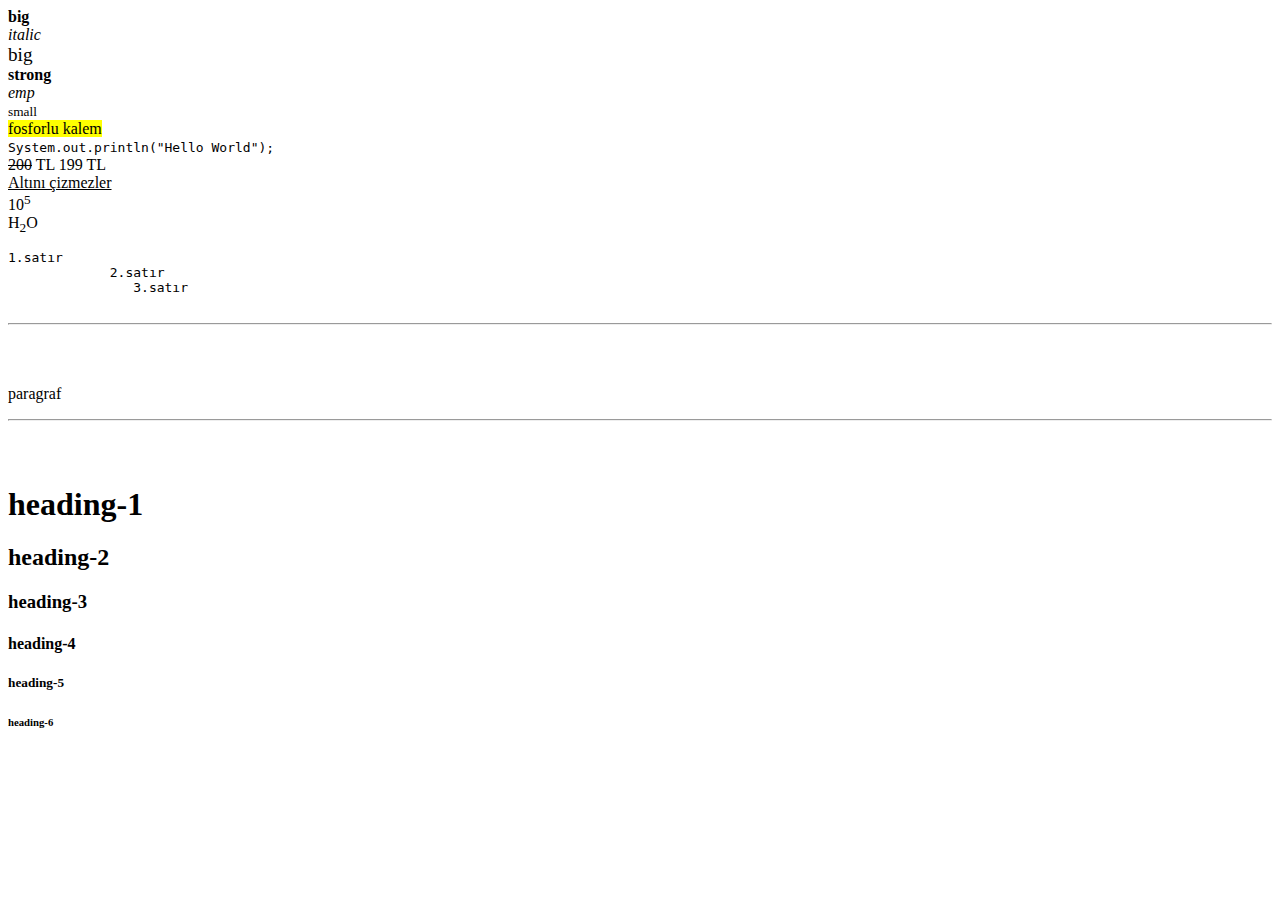
==== Blog/_1_Html5/index.html @ f0387356 "Formatter" ====
<!-- Html5 standartlarında yazılacak. -->
<!-- Html5: case sensitive değildir. -->
<!DOCTYPE html>
<html lang="tr">
<head>
    <title>Sayfa Adı</title>
    <!-- türkçe karakter sorunu olmasın diye  -->
    <meta charset="UTF-8">
    <meta http-equiv="X-UA-Compatible" content="IE=edge">

    <!-- for Media Query , Responsive design  -->
    <meta name="viewport" content="width=device-width, initial-scale=1.0">
</head>
<body>
    <!-- Code start-->
    <!-- heading -->
    <!-- Araştırma ödevleri: Semantic - nonsemantic nedir aralarında farklar nelerdir-->

    <!-- Formatter -->
    <b>big</b><br/>
    <i>italic</i><br/>
    <big>big</big><br/>
    <strong>strong</strong><br/>
    <em>emp</em><br/>
    <small>small</small><br/>
    <mark>fosforlu kalem</mark><br/>
    <code>System.out.println("Hello World");</code><br/>
    <del>200</del> TL 199 TL <br/>
    <ins>Altını çizmezler</ins><br/>
    10<sup>5</sup>  <br/>
    H<sub>2</sub>O<br/>
    <pre>1.satır
             2.satır
                3.satır
    </pre>

    <hr/>
    <br/>
    <br/>
    <p>paragraf</p>
   
    <hr/>
    <br/>
    <br/>
    <h1>heading-1</h1>
    <h2>heading-2</h2>
    <h3>heading-3</h3>
    <h4>heading-4</h4>
    <h5>heading-5</h5>
    <h6>heading-6</h6>
    
    <!-- Code end-->
</body>
</html>
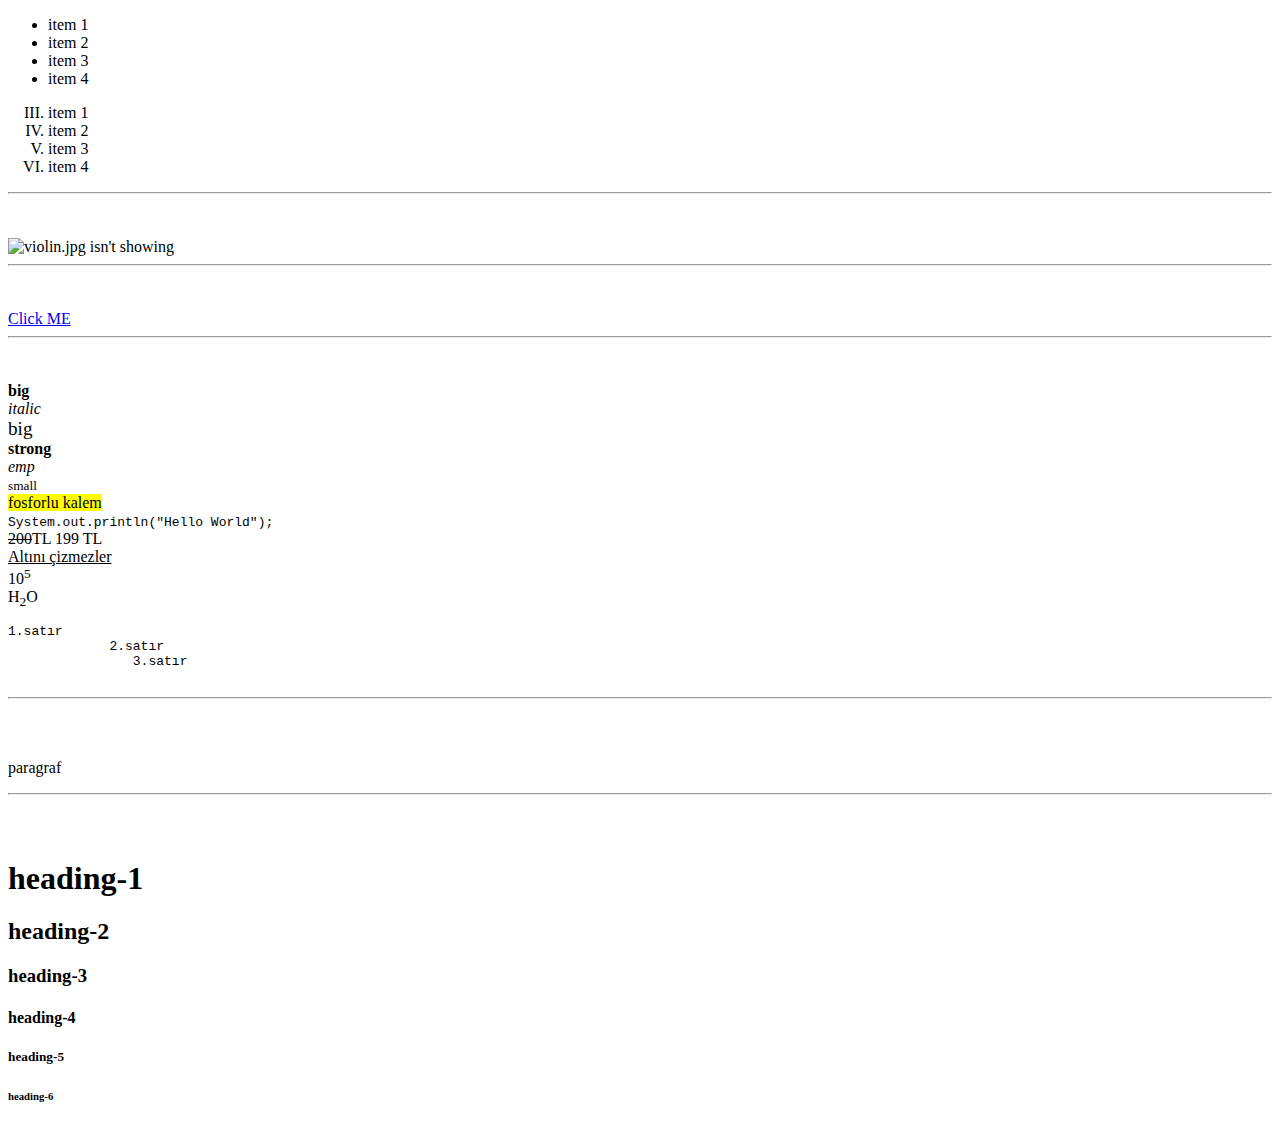
==== commit 22069a4f: "image, anchor, list" ====
--- a/Blog/_1_Html5/index.html
+++ b/Blog/_1_Html5/index.html
@@ -2,6 +2,7 @@
 <!-- Html5: case sensitive değildir. -->
 <!DOCTYPE html>
 <html lang="tr">
+
 <head>
     <title>Sayfa Adı</title>
     <!-- türkçe karakter sorunu olmasın diye  -->
@@ -11,44 +12,80 @@
     <!-- for Media Query , Responsive design  -->
     <meta name="viewport" content="width=device-width, initial-scale=1.0">
 </head>
+
 <body>
     <!-- Code start-->
     <!-- heading -->
     <!-- Araştırma ödevleri: Semantic - nonsemantic nedir aralarında farklar nelerdir-->
 
+    <!-- unordered list:düzensiz listeler -->
+    <!-- ul>li*4{item $} -->
+    <ul>
+        <li>item 1</li>
+        <li>item 2</li>
+        <li>item 3</li>
+        <li>item 4</li>
+    </ul>
+
+     <!-- ordered list:düzensiz listeler -->
+    <ol type="I" start="3">
+        <li>item 1</li>
+        <li>item 2</li>
+        <li>item 3</li>
+        <li>item 4</li>
+    </ol>
+
+    <hr />
+    <br />
+    <br />
+
+    <img src="img/violin.jpg" width="50%" height="50%" alt="violin.jpg isn't showing ">
+
+    <hr />
+    <br />
+    <br />
+
+    <a href="http://www.ecodation.com" target="_blank">Click ME</a>
+
+    <!-- SAF -->
+    <hr />
+    <br />
+    <br />
+
     <!-- Formatter -->
-    <b>big</b><br/>
-    <i>italic</i><br/>
-    <big>big</big><br/>
-    <strong>strong</strong><br/>
-    <em>emp</em><br/>
-    <small>small</small><br/>
-    <mark>fosforlu kalem</mark><br/>
-    <code>System.out.println("Hello World");</code><br/>
-    <del>200</del> TL 199 TL <br/>
-    <ins>Altını çizmezler</ins><br/>
-    10<sup>5</sup>  <br/>
-    H<sub>2</sub>O<br/>
+    <b>big</b><br />
+    <i>italic</i><br />
+    <big>big</big><br />
+    <strong>strong</strong><br />
+    <em>emp</em><br />
+    <small>small</small><br />
+    <mark>fosforlu kalem</mark><br />
+    <code>System.out.println("Hello World");</code><br />
+    <del>200</del>TL 199 TL <br />
+    <ins>Altını çizmezler</ins><br />
+    10<sup>5</sup> <br />
+    H<sub>2</sub>O<br />
     <pre>1.satır
              2.satır
                 3.satır
     </pre>
 
-    <hr/>
-    <br/>
-    <br/>
+    <hr />
+    <br />
+    <br />
     <p>paragraf</p>
-   
-    <hr/>
-    <br/>
-    <br/>
+
+    <hr />
+    <br />
+    <br />
     <h1>heading-1</h1>
     <h2>heading-2</h2>
     <h3>heading-3</h3>
     <h4>heading-4</h4>
     <h5>heading-5</h5>
     <h6>heading-6</h6>
-    
+
     <!-- Code end-->
 </body>
+
 </html>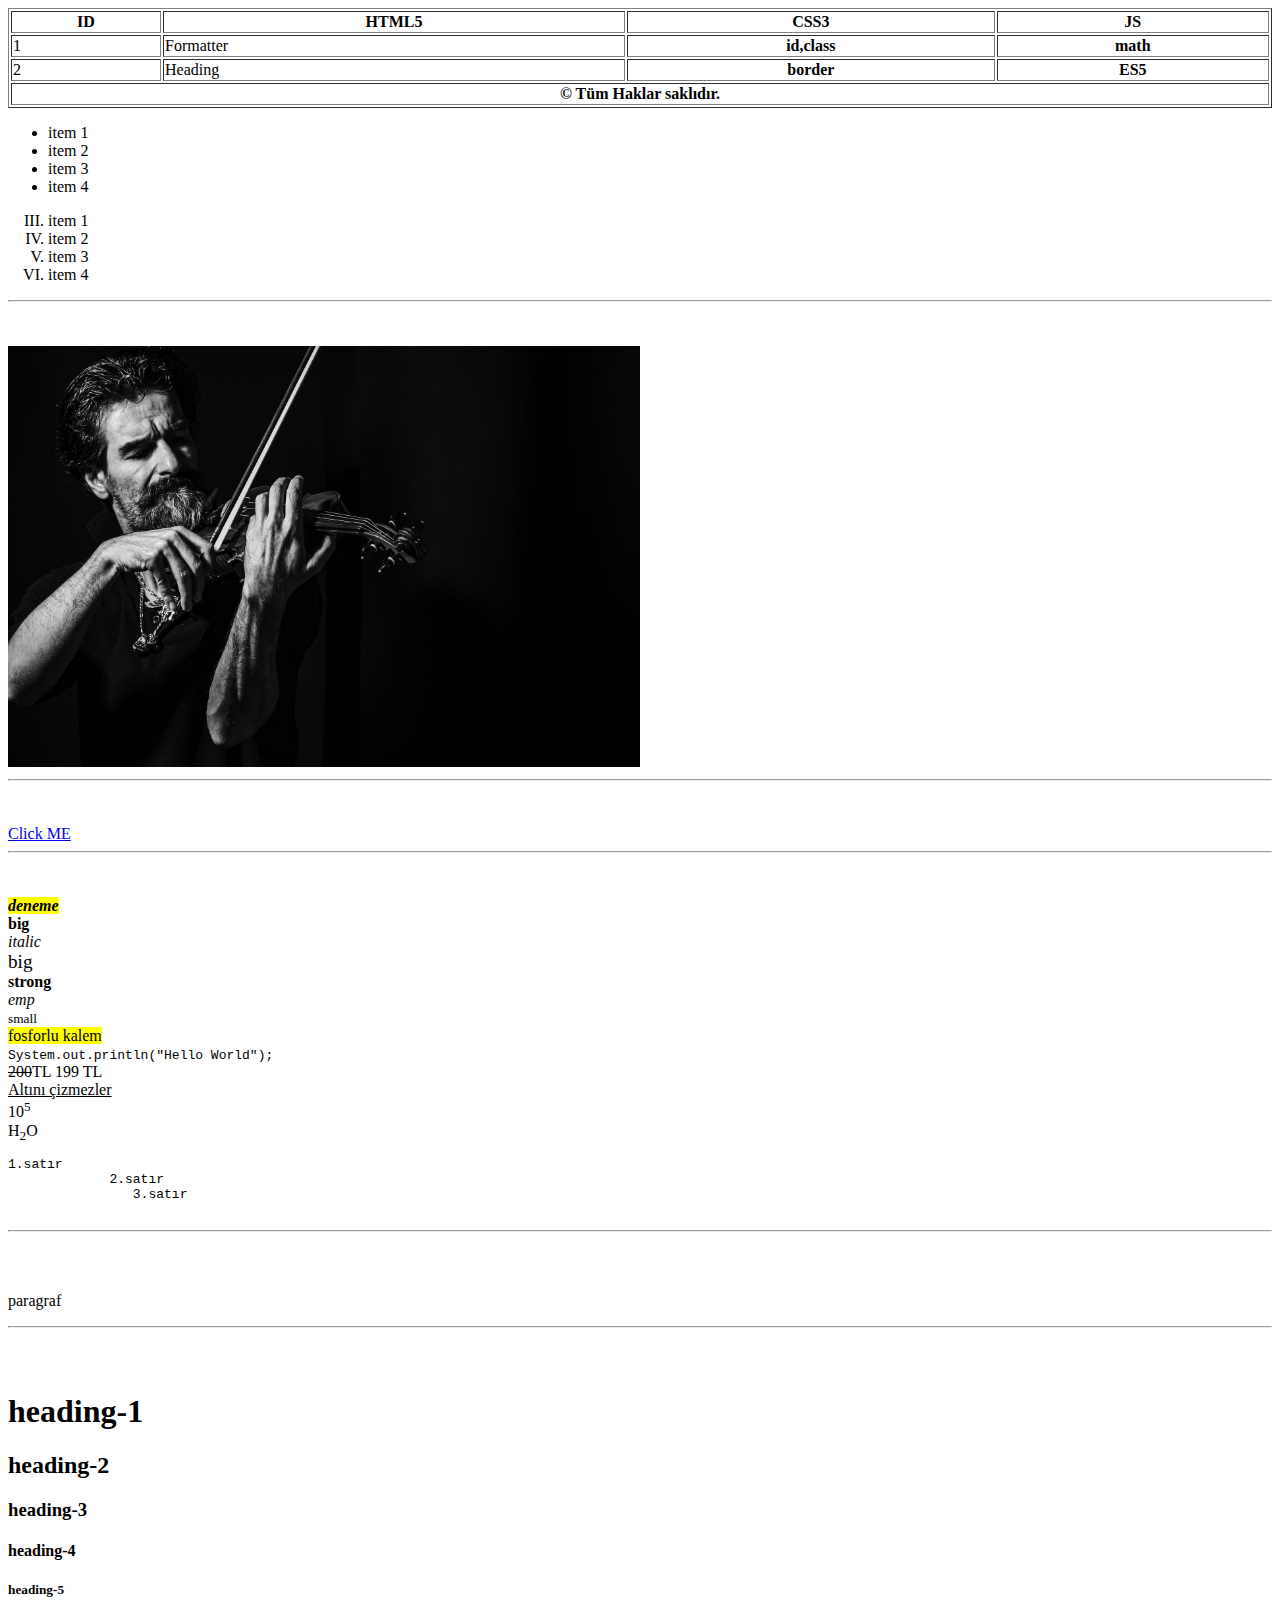
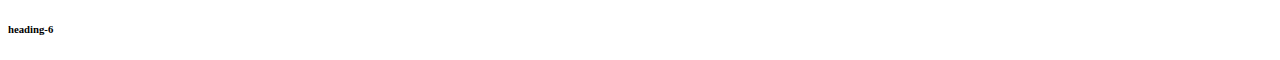
==== commit b98ea4d6: "table" ====
--- a/Blog/_1_Html5/index.html
+++ b/Blog/_1_Html5/index.html
@@ -18,6 +18,41 @@
     <!-- heading -->
     <!-- Araştırma ödevleri: Semantic - nonsemantic nedir aralarında farklar nelerdir-->
 
+    <!-- Kendi ailenizden isimler kullanarak ilerliyelim. -->
+
+    <table border="1" width="100%">
+        <thead>
+            <tr>
+                <th>ID</th>
+                <th>HTML5</th>
+                <th>CSS3</th>
+                <th>JS</th>
+            </tr>
+        </thead>
+
+        <tbody>
+            <tr>
+                <td>1</td>
+                <td>Formatter</td>
+                <th>id,class</th>
+                <th>math</th>
+            </tr>
+            <tr>
+                <td>2</td>
+                <td>Heading</td>
+                <th>border</th>
+                <th>ES5</th>
+            </tr>
+        </tbody>
+
+        <tfoot>
+            <tr>
+                <th colspan="4">&copy; Tüm Haklar saklıdır.</th>
+            </tr>
+        </tfoot>
+    </table>
+
+
     <!-- unordered list:düzensiz listeler -->
     <!-- ul>li*4{item $} -->
     <ul>
@@ -27,7 +62,8 @@
         <li>item 4</li>
     </ul>
 
-     <!-- ordered list:düzensiz listeler -->
+    <!-- ordered list:düzensiz listeler -->
+    <!-- ol>li*4{item $} TAB-->
     <ol type="I" start="3">
         <li>item 1</li>
         <li>item 2</li>
@@ -53,6 +89,7 @@
     <br />
 
     <!-- Formatter -->
+    <b><i><mark>deneme</mark></i></b><br />
     <b>big</b><br />
     <i>italic</i><br />
     <big>big</big><br />
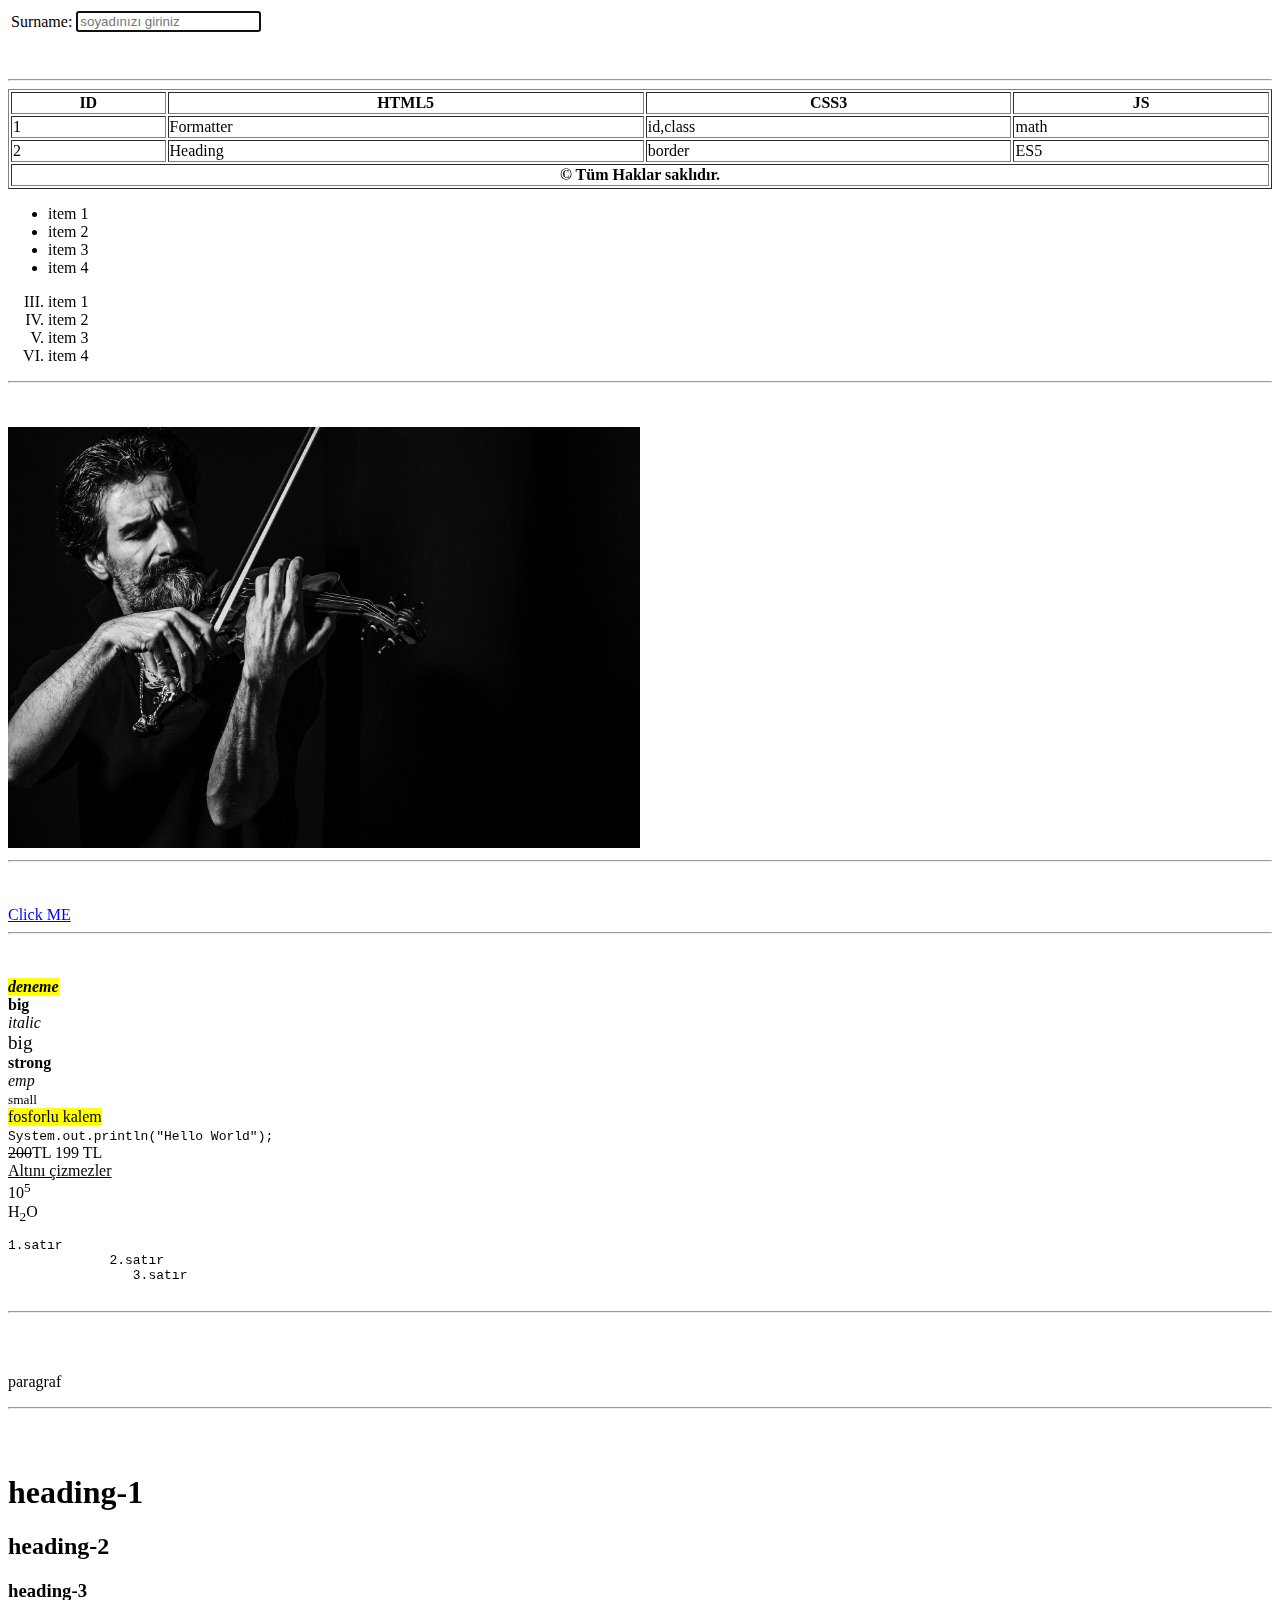
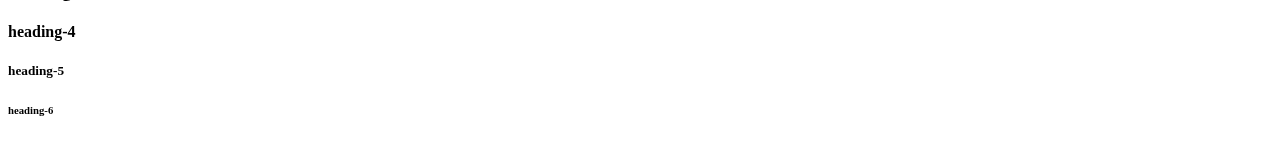
==== commit de18c6a0: "Form" ====
--- a/Blog/_1_Html5/index.html
+++ b/Blog/_1_Html5/index.html
@@ -20,6 +20,29 @@
 
     <!-- Kendi ailenizden isimler kullanarak ilerliyelim. -->
 
+    <!-- FORM -->
+    <form method="post">
+        <table>
+            <tbody>
+                <tr>
+                    <td>Surname: </td>
+                    <td>
+                        <input 
+                        type="text" 
+                        name="surname" id="surname" 
+                        placeholder="soyadınızı giriniz" 
+                        autofocus="true" required="true" />
+                    </td>
+                </tr>
+            </tbody>
+        </table>
+    </form>
+
+    
+    <br />
+    <br />
+    <hr />
+    <!-- TABLE -->
     <table border="1" width="100%">
         <thead>
             <tr>
@@ -34,14 +57,14 @@
             <tr>
                 <td>1</td>
                 <td>Formatter</td>
-                <th>id,class</th>
-                <th>math</th>
+                <td>id,class</td>
+                <td>math</td>
             </tr>
             <tr>
                 <td>2</td>
                 <td>Heading</td>
-                <th>border</th>
-                <th>ES5</th>
+                <td>border</td>
+                <td>ES5</td>
             </tr>
         </tbody>
 
@@ -51,7 +74,6 @@
             </tr>
         </tfoot>
     </table>
-
 
     <!-- unordered list:düzensiz listeler -->
     <!-- ul>li*4{item $} -->
@@ -75,7 +97,7 @@
     <br />
     <br />
 
-    <img src="img/violin.jpg" width="50%" height="50%" alt="violin.jpg isn't showing ">
+    <img src="img/violin.jpg" width="50%" height="50%" alt="violin.jpg isn't showing">
 
     <hr />
     <br />
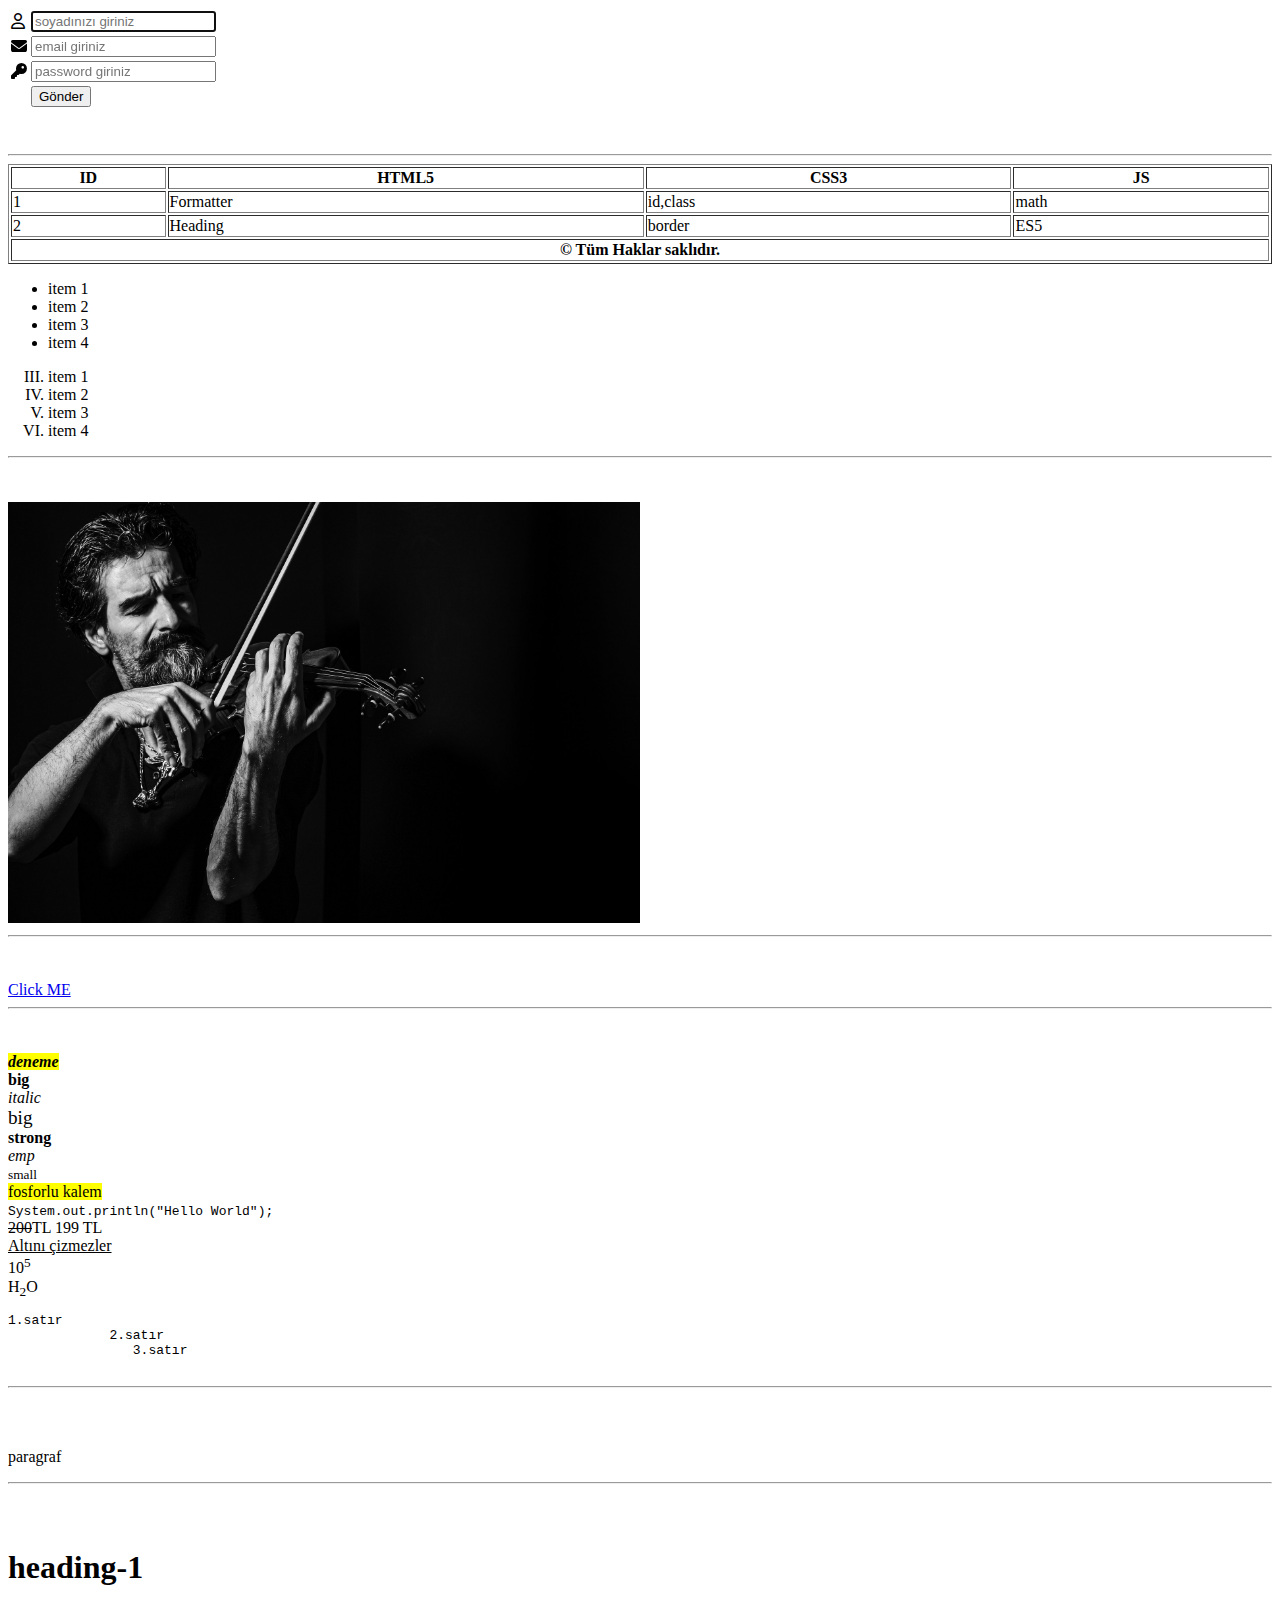
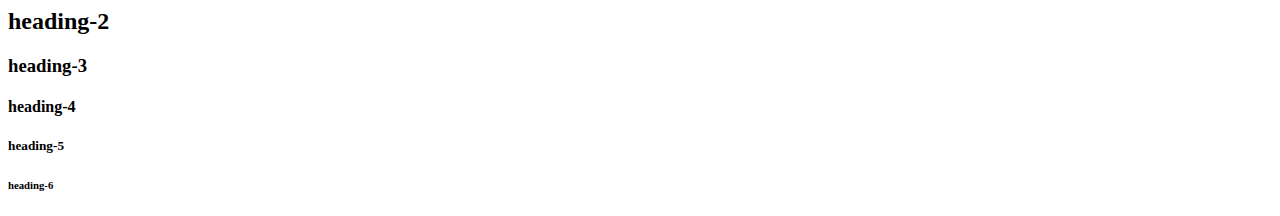
==== commit a4667691: "register" ====
--- a/Blog/_1_Html5/index.html
+++ b/Blog/_1_Html5/index.html
@@ -2,7 +2,6 @@
 <!-- Html5: case sensitive değildir. -->
 <!DOCTYPE html>
 <html lang="tr">
-
 <head>
     <title>Sayfa Adı</title>
     <!-- türkçe karakter sorunu olmasın diye  -->
@@ -11,6 +10,9 @@
 
     <!-- for Media Query , Responsive design  -->
     <meta name="viewport" content="width=device-width, initial-scale=1.0">
+
+    <!-- Font awesome: CDN-->
+   <link rel="stylesheet" href="https://cdnjs.cloudflare.com/ajax/libs/font-awesome/6.1.1/css/all.min.css" />
 </head>
 
 <body>
@@ -21,11 +23,11 @@
     <!-- Kendi ailenizden isimler kullanarak ilerliyelim. -->
 
     <!-- FORM -->
-    <form method="post">
+    <form method="post" id="form_register" name="form_register"  >
         <table>
             <tbody>
                 <tr>
-                    <td>Surname: </td>
+                    <td> <i class="fa-regular fa-user"></i> </td>
                     <td>
                         <input 
                         type="text" 
@@ -34,6 +36,37 @@
                         autofocus="true" required="true" />
                     </td>
                 </tr>
+                <tr>
+                    <td> <i class="fa-solid fa-envelope"></i> </td>
+                    <td>
+                        <input 
+                        type="email" 
+                        name="email" id="email" 
+                        placeholder="email giriniz" 
+                        required="true" />
+                    </td>
+                </tr>
+
+                <tr>
+                    <td> <i class="fa-solid fa-key"></i></td>
+                    <td>
+                        <input 
+                        type="password" 
+                        name="password" id="password" 
+                        placeholder="password giriniz" 
+                        required="true" />
+                    </td>
+                </tr>
+
+                <tr>
+                    <td> </td>
+                    <td>
+                        <button type="submit">Gönder</button>
+                    </td>
+                </tr>
+
+               
+
             </tbody>
         </table>
     </form>
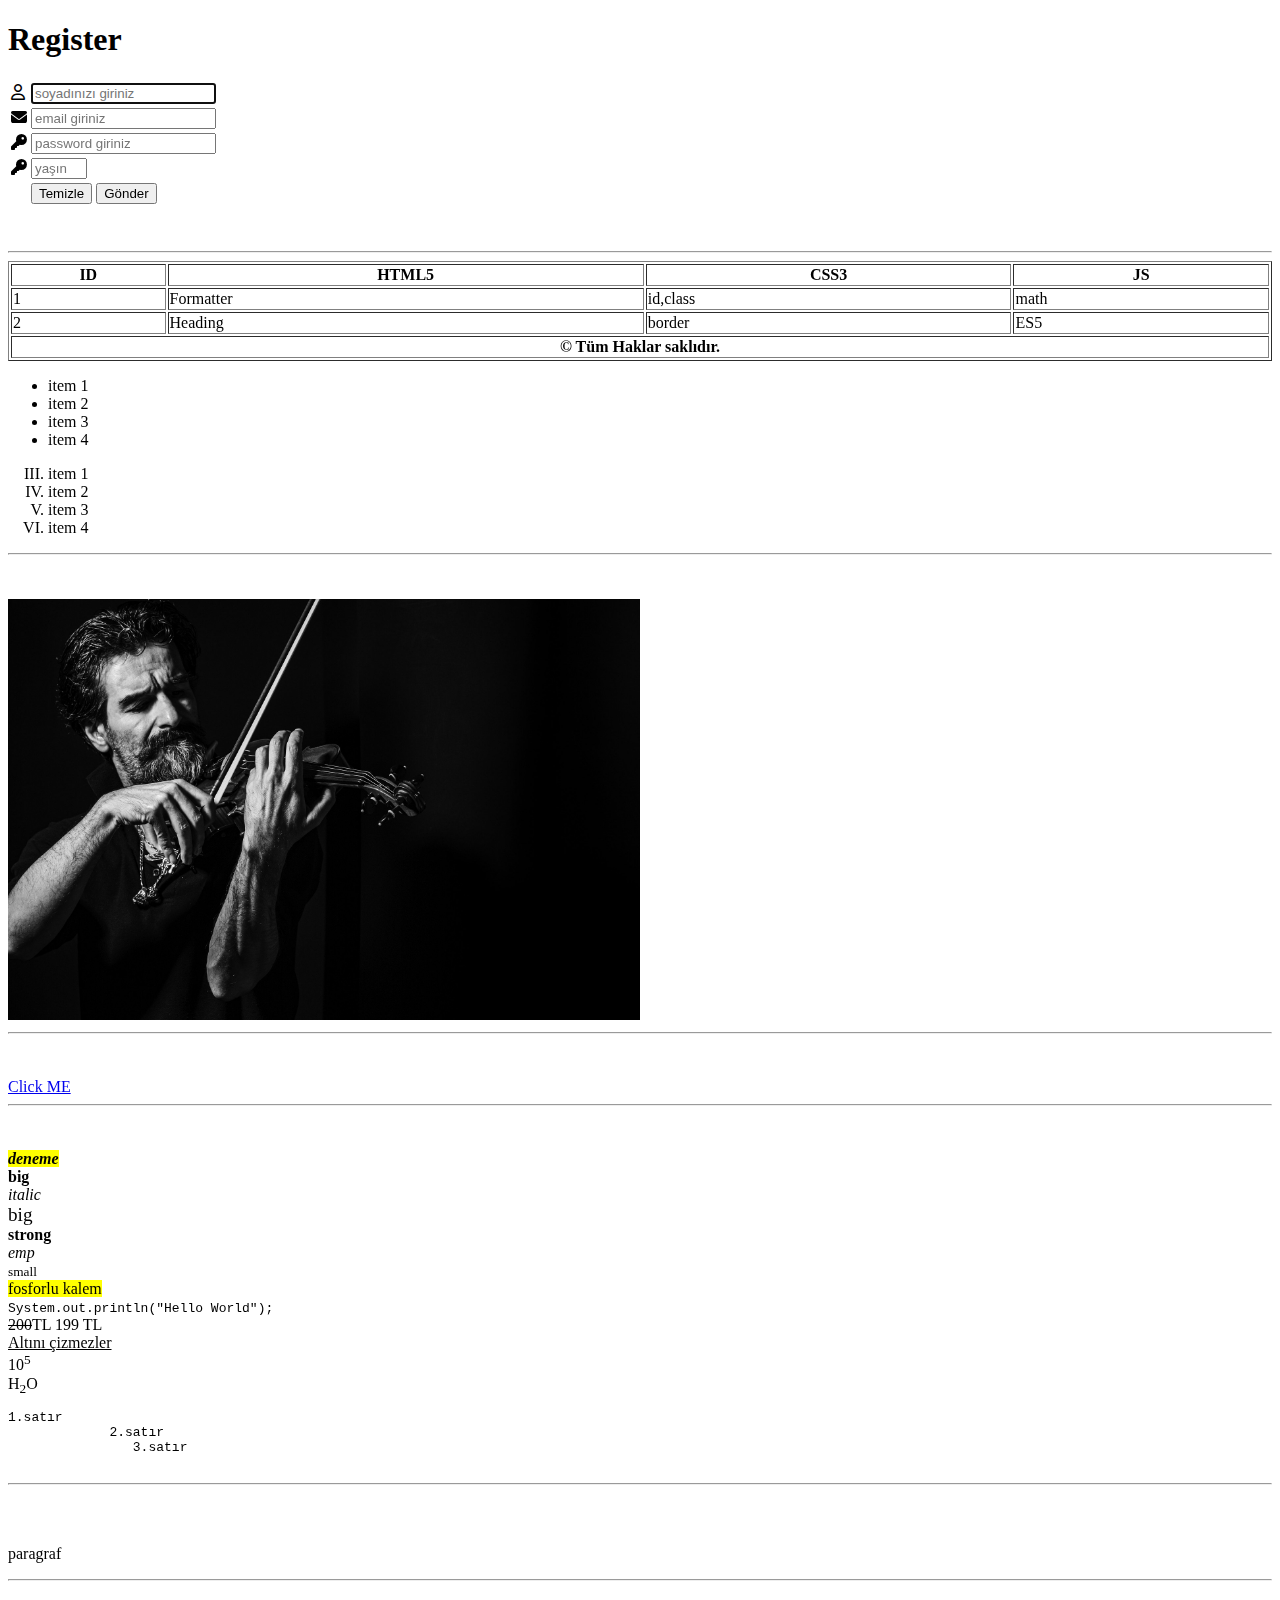
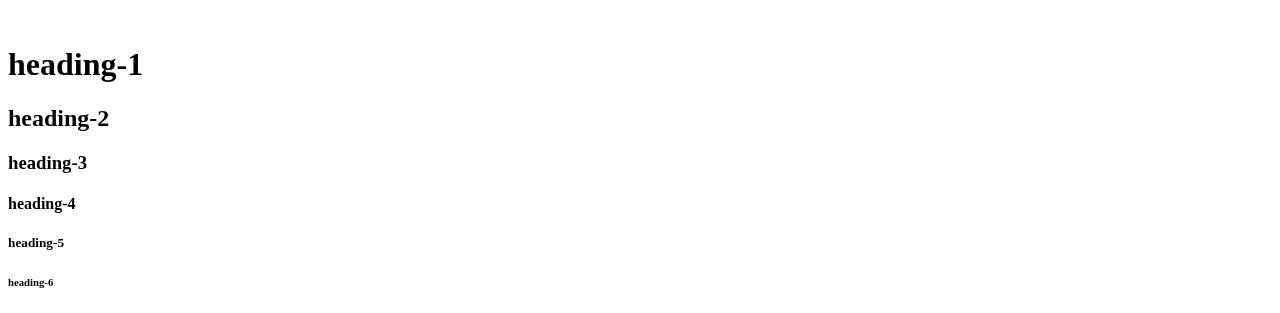
==== commit cfb8983a: "Html5 Form" ====
--- a/Blog/_1_Html5/index.html
+++ b/Blog/_1_Html5/index.html
@@ -11,6 +11,9 @@
     <!-- for Media Query , Responsive design  -->
     <meta name="viewport" content="width=device-width, initial-scale=1.0">
 
+    <!-- tailwindcss -->
+    <!-- <script src="https://cdn.tailwindcss.com"></script> -->
+
     <!-- Font awesome: CDN-->
    <link rel="stylesheet" href="https://cdnjs.cloudflare.com/ajax/libs/font-awesome/6.1.1/css/all.min.css" />
 </head>
@@ -22,8 +25,63 @@
 
     <!-- Kendi ailenizden isimler kullanarak ilerliyelim. -->
 
+
+    <!-- tailwind -->
+    <!-- <section>
+        <header class="bg-white space-y-4 p-4 sm:px-8 sm:py-6 lg:p-4 xl:px-8 xl:py-6">
+          <div class="flex items-center justify-between">
+            <h2 class="font-semibold text-slate-900">Projects</h2>
+            <a href="/new" class="hover:bg-blue-400 group flex items-center rounded-md bg-blue-500 text-white text-sm font-medium pl-2 pr-3 py-2 shadow-sm">
+              <svg width="20" height="20" fill="currentColor" class="mr-2" aria-hidden="true">
+                <path d="M10 5a1 1 0 0 1 1 1v3h3a1 1 0 1 1 0 2h-3v3a1 1 0 1 1-2 0v-3H6a1 1 0 1 1 0-2h3V6a1 1 0 0 1 1-1Z" />
+              </svg>
+              New
+            </a>
+          </div>
+          <form class="group relative">
+            <svg width="20" height="20" fill="currentColor" class="absolute left-3 top-1/2 -mt-2.5 text-slate-400 pointer-events-none group-focus-within:text-blue-500" aria-hidden="true">
+              <path fill-rule="evenodd" clip-rule="evenodd" d="M8 4a4 4 0 100 8 4 4 0 000-8zM2 8a6 6 0 1110.89 3.476l4.817 4.817a1 1 0 01-1.414 1.414l-4.816-4.816A6 6 0 012 8z" />
+            </svg>
+            <input class="focus:ring-2 focus:ring-blue-500 focus:outline-none appearance-none w-full text-sm leading-6 text-slate-900 placeholder-slate-400 rounded-md py-2 pl-10 ring-1 ring-slate-200 shadow-sm" type="text" aria-label="Filter projects" placeholder="Filter projects...">
+          </form>
+        </header>
+        <ul class="bg-slate-50 p-4 sm:px-8 sm:pt-6 sm:pb-8 lg:p-4 xl:px-8 xl:pt-6 xl:pb-8 grid grid-cols-1 sm:grid-cols-2 lg:grid-cols-1 xl:grid-cols-2 gap-4 text-sm leading-6">
+          <li x-for="project in projects">
+            <a :href="project.url" class="hover:bg-blue-500 hover:ring-blue-500 hover:shadow-md group rounded-md p-3 bg-white ring-1 ring-slate-200 shadow-sm">
+              <dl class="grid sm:block lg:grid xl:block grid-cols-2 grid-rows-2 items-center">
+                <div>
+                  <dt class="sr-only">Title</dt>
+                  <dd class="group-hover:text-white font-semibold text-slate-900">
+                    {project.title}
+                  </dd>
+                </div>
+                <div>
+                  <dt class="sr-only">Category</dt>
+                  <dd class="group-hover:text-blue-200">{project.category}</dd>
+                </div>
+                <div class="col-start-2 row-start-1 row-end-3 sm:mt-4 lg:mt-0 xl:mt-4">
+                  <dt class="sr-only">Users</dt>
+                  <dd x-for="user in project.users" class="flex justify-end sm:justify-start lg:justify-end xl:justify-start -space-x-1.5">
+                    <img :src="user.avatar" :alt="user.name" class="w-6 h-6 rounded-full bg-slate-100 ring-2 ring-white" loading="lazy">
+                  </dd>
+                </div>
+              </dl>
+            </a>
+          </li>
+          <li class="flex">
+            <a href="/new" class="hover:border-blue-500 hover:border-solid hover:bg-white hover:text-blue-500 group w-full flex flex-col items-center justify-center rounded-md border-2 border-dashed border-slate-300 text-sm leading-6 text-slate-900 font-medium py-3">
+              <svg class="group-hover:text-blue-500 mb-1 text-slate-400" width="20" height="20" fill="currentColor" aria-hidden="true">
+                <path d="M10 5a1 1 0 0 1 1 1v3h3a1 1 0 1 1 0 2h-3v3a1 1 0 1 1-2 0v-3H6a1 1 0 1 1 0-2h3V6a1 1 0 0 1 1-1Z" />
+              </svg>
+              New project
+            </a>
+          </li>
+        </ul>
+      </section> -->
+
     <!-- FORM -->
-    <form method="post" id="form_register" name="form_register"  >
+    <h1>Register</h1>
+    <form action="deneme.html" method="post" id="form_register" name="form_register"  >
         <table>
             <tbody>
                 <tr>
@@ -59,19 +117,26 @@
                 </tr>
 
                 <tr>
+                    <td> <i class="fa-solid fa-key"></i></td>
+                    <td>
+                        <input 
+                        placeholder="yaşınızı giriniz"
+                        type="number"  step="4" min="18" max="50" />
+                    </td>
+                </tr>
+
+                <tr>
                     <td> </td>
                     <td>
+                        <input type="reset" value="Temizle" />
                         <button type="submit">Gönder</button>
                     </td>
                 </tr>
-
-               
-
             </tbody>
         </table>
     </form>
 
-    
+
     <br />
     <br />
     <hr />
